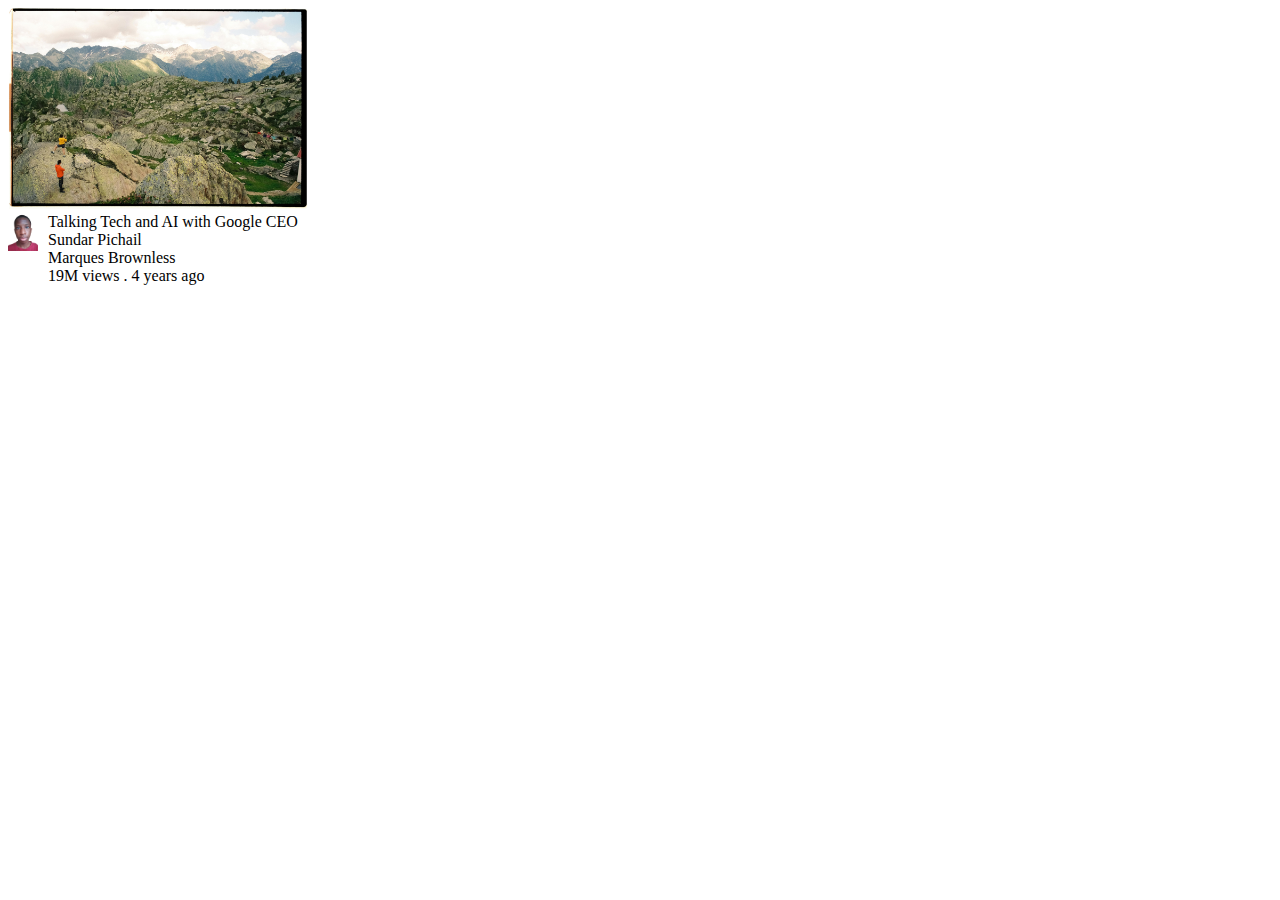
==== second lesson/html-grid.html @ 9437f55b "learning css" ====
<!DOCTYPE html>
<html lang="en">
<head>
    <meta charset="UTF-8">
    <meta name="viewport" content="width=device-width, initial-scale=1.0">
    <title>grid practice</title>
    <link rel="stylesheet" href="html-grid.css">

</head>
<body>
   <div class="container">
        <div class="image-container">
            <img class="main-image" src="images/first image.jpg" alt="" srcset="">
        </div>
        
        <div class="text-container">
            <div class="profile-image">
                <img class="profile-image" src="images/hispassport.png" alt="" srcset="">

            </div>
            <div class="profile-text">
                <p>Talking Tech and AI with Google CEO Sundar Pichail</p>
                <p>Marques Brownless</p>
                <p>19M views . 4 years ago</p>

            </div>
        

        </div>

   </div>
   
    
</body>
</html>
---- second lesson/html-grid.css ----
.container{
    width: 300px;
}
.main-image{
    width: 300px;
}
.text-container{
    display: grid;
    grid-template-columns: 30px 1fr;
}
.profile-image{
    width: 30px;
    margin-right:25px;
}
p{
    margin-top: 0;
    margin-bottom: 0;
}
.profile-text{
    margin-left: 10px;
}
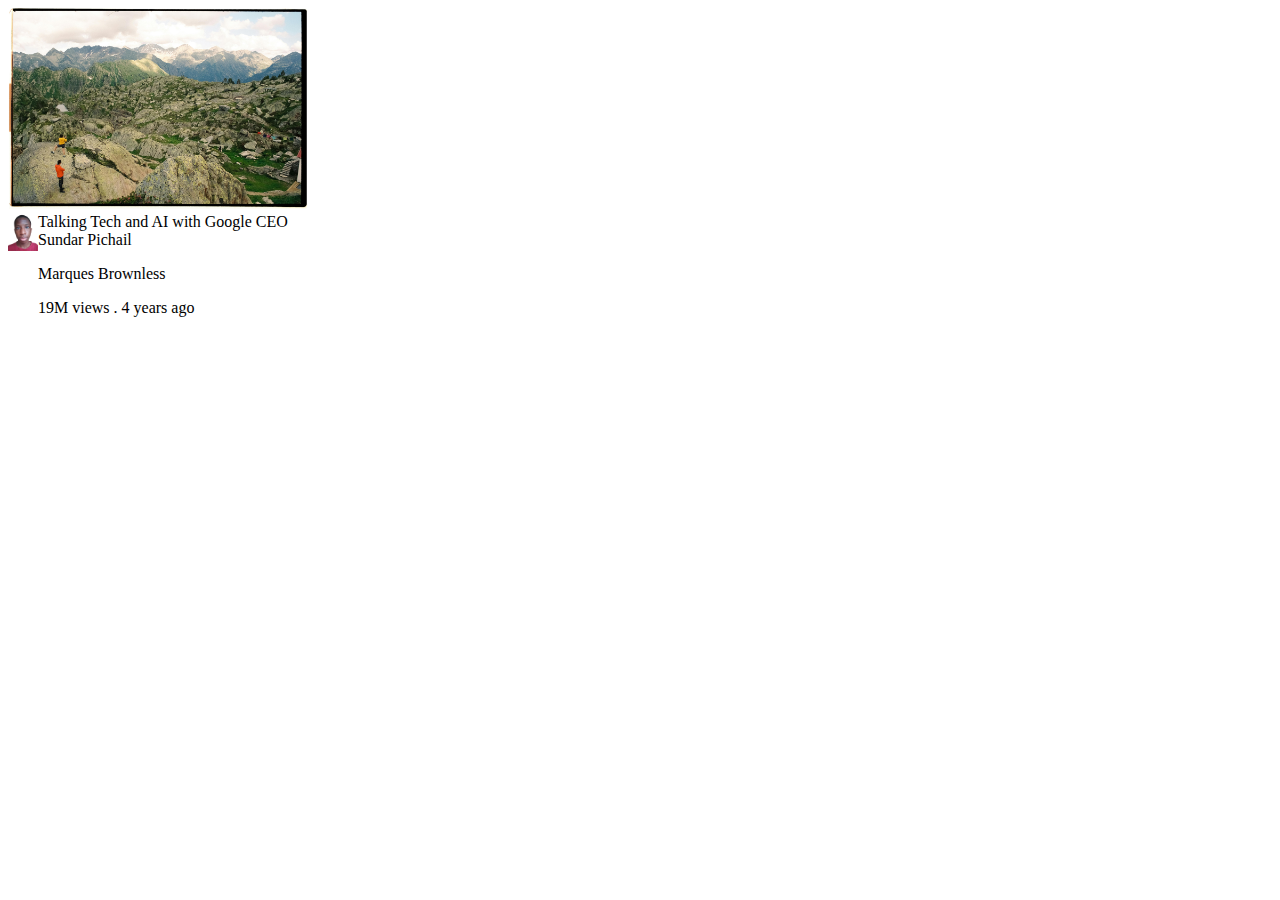
==== commit 1c8892c8: "just did the first profile page" ====
--- a/second lesson/html-grid.html
+++ b/second lesson/html-grid.html
@@ -8,27 +8,27 @@
 
 </head>
 <body>
-   <div class="container">
-        <div class="image-container">
-            <img class="main-image" src="images/first image.jpg" alt="" srcset="">
+    <div class="container">
+        <div class="image-description">
+            <img class="main-image" src="images/first image.jpg" alt="images of two people chating" srcset="">
+
         </div>
-        
-        <div class="text-container">
+        <div class="profile-container">
             <div class="profile-image">
-                <img class="profile-image" src="images/hispassport.png" alt="" srcset="">
+                <img class="profile-image" src="images/hispassport.png" alt="image of a boy" srcset="">
 
             </div>
-            <div class="profile-text">
-                <p>Talking Tech and AI with Google CEO Sundar Pichail</p>
-                <p>Marques Brownless</p>
-                <p>19M views . 4 years ago</p>
+            <div class="profile-text-content">
+                <p class="p1">Talking Tech and AI with Google CEO Sundar Pichail</p>
+                <p class="p2">Marques Brownless</p>
+                <p class="p3">19M views . 4 years ago</p>
 
             </div>
-        
 
         </div>
 
-   </div>
+    </div>
+   
    
     
 </body>
--- a/second lesson/html-grid.css
+++ b/second lesson/html-grid.css
@@ -1,21 +1,16 @@
 .container{
     width: 300px;
 }
-.main-image{
+.image-description, .main-image{
     width: 300px;
 }
-.text-container{
+.profile-container{
     display: grid;
     grid-template-columns: 30px 1fr;
 }
 .profile-image{
-    width: 30px;
-    margin-right:25px;
+    width: 30px ;
 }
-p{
+.p1{
     margin-top: 0;
-    margin-bottom: 0;
-}
-.profile-text{
-    margin-left: 10px;
 }